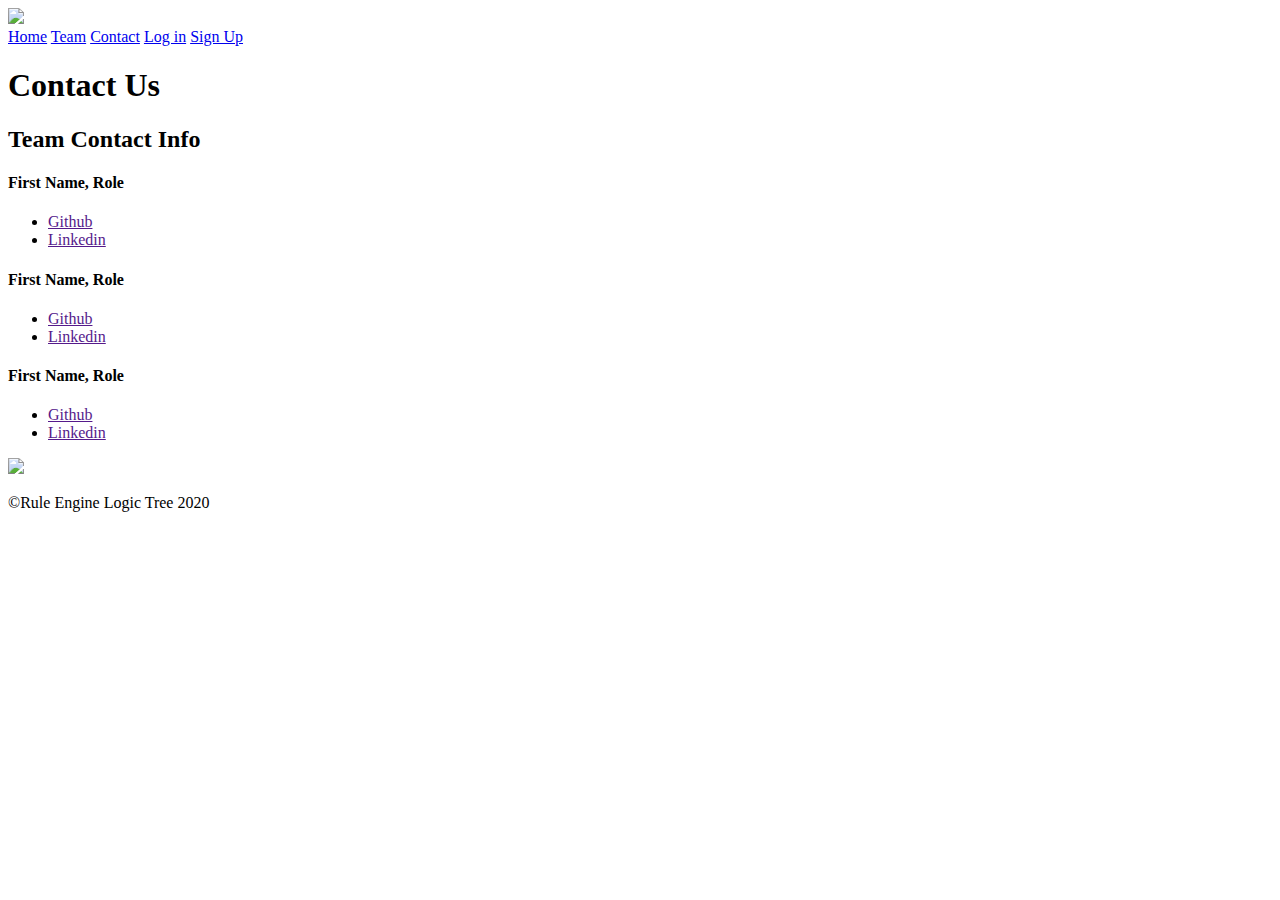
==== contact.html @ 62726a79 "Add files via upload" ====
<!doctype html>

<html lang="en">
<head>
  <meta charset="utf-8">
  <meta name="viewport" content="width=device-width, initial-scale=1">

  <title>Rule Engine Logic Tree</title>

  <link href="https://fonts.googleapis.com/css?family=Fira+Sans|Poller+One&display=swap" rel="stylesheet">
  <link href="css/index.css" rel="stylesheet">
  </head>
 <!--Navigation-->
 <div class="nav-bar">
    <span class="engine-logo-wrap"><img src="img/Rule-Engine.png" class="rule-engine-logo"></span>

    <nav>
      <a href="index.html">Home</a>
      <a href= "team.html">Team</a>
      <a href="contact.html">Contact</a>
      <a href="#">Log in</a>
      <a href="#">Sign Up</a>
    </nav>
  </div>

  <header>

    <div class="about-us-heading">
      <h1>Contact Us</h1>
    
    </div>

  </header>


   <section class ="contact-information">

      <div class = "contact-list-wrap">
      <h2>Team Contact Info</h3>
      
       <h4>First Name, Role</h4>
       <ul class = "contact-list">
           <li><a href="">Github</a></li>

          <li><a href="">Linkedin</a></li>
       </ul>
       
       <h4>First Name, Role</h4>
       <ul class = "contact-list">
        <li><a href="">Github</a></li>

        <li><a href="">Linkedin</a></li>
       </ul>
       <h4>First Name, Role</h4>
       <ul class = "contact-list">
        <li><a href="">Github</a></li>

        <li><a href="">Linkedin</a></li>
       </ul>

      </div>

      <img src ="img/code.jpg" class = "contact-page-image">



   </section>





  <footer>
    <p>&copy;Rule Engine Logic Tree 2020</p>
  </footer>
  <body>
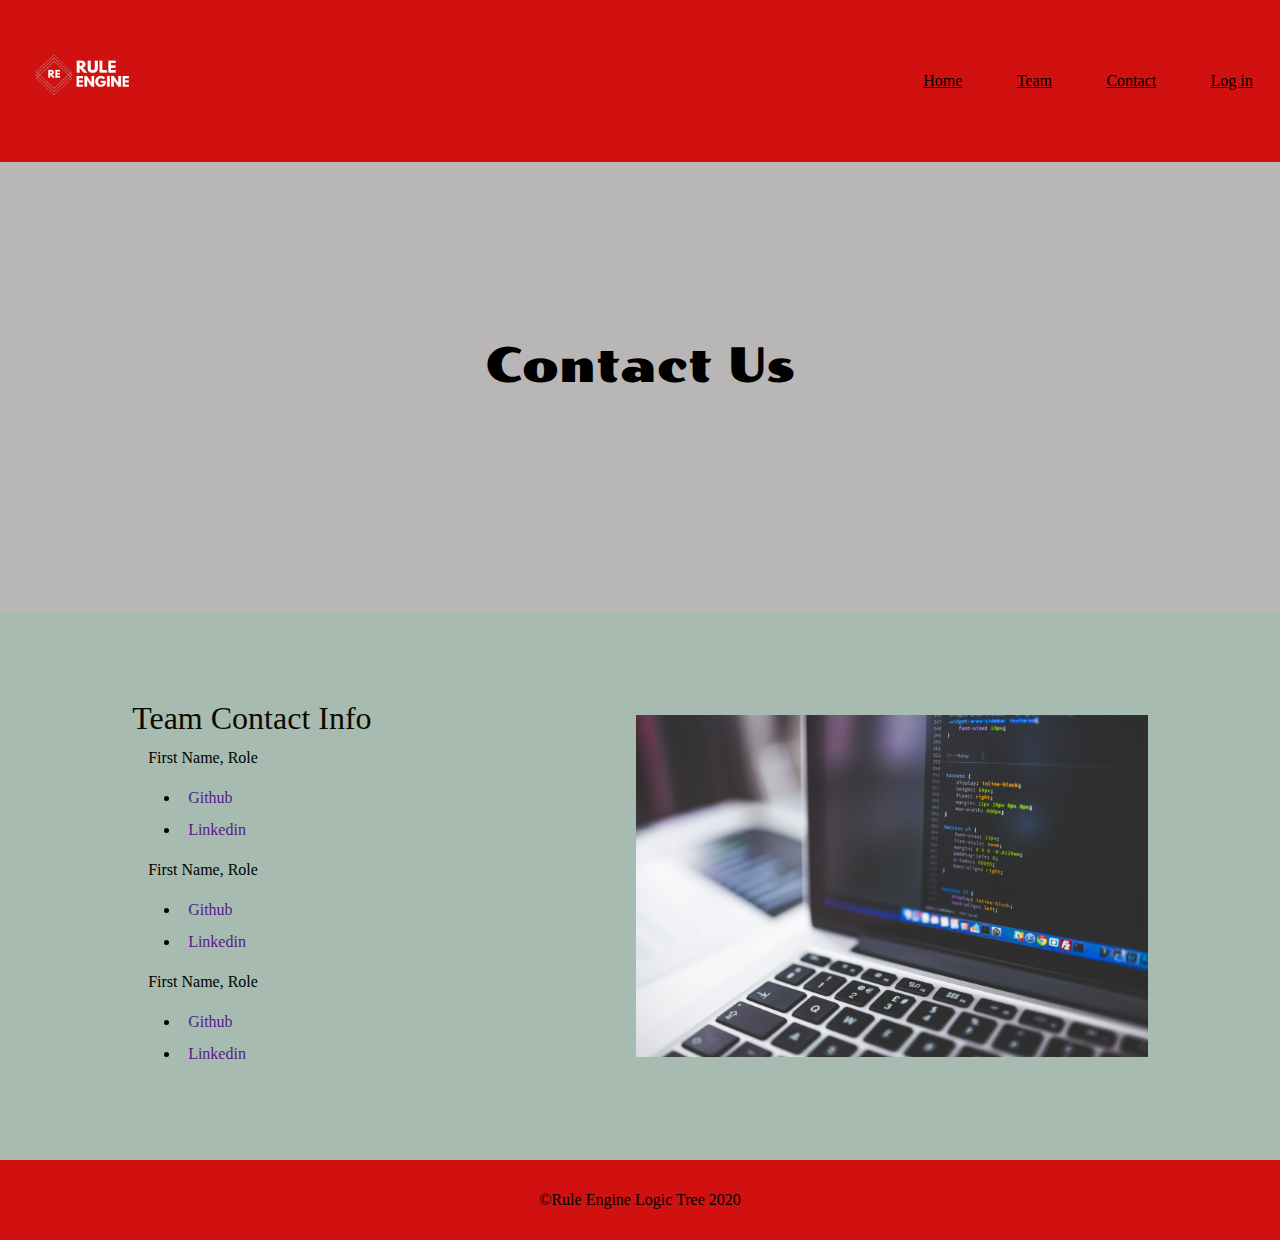
==== commit 06e33362: "removed extra navigation item" ====
--- a/contact.html
+++ b/contact.html
@@ -19,7 +19,6 @@
       <a href= "team.html">Team</a>
       <a href="contact.html">Contact</a>
       <a href="#">Log in</a>
-      <a href="#">Sign Up</a>
     </nav>
   </div>
 
--- a/css/index.css
+++ b/css/index.css
@@ -0,0 +1,624 @@
+.flex-center {
+  display: flex;
+  justify-content: center;
+  align-items: center;
+}
+.flex-col {
+  display: flex;
+  flex-direction: column;
+  justify-content: center;
+}
+.spacing {
+  padding: 2%;
+  margin: 2%;
+}
+/* http://meyerweb.com/eric/tools/css/reset/ 
+   v2.0 | 20110126
+   License: none (public domain)
+*/
+html,
+body,
+div,
+span,
+applet,
+object,
+iframe,
+h1,
+h2,
+h3,
+h4,
+h5,
+h6,
+p,
+blockquote,
+pre,
+a,
+abbr,
+acronym,
+address,
+big,
+cite,
+code,
+del,
+dfn,
+em,
+img,
+ins,
+kbd,
+q,
+s,
+samp,
+small,
+strike,
+strong,
+sub,
+sup,
+tt,
+var,
+b,
+u,
+i,
+center,
+dl,
+dt,
+dd,
+ol,
+ul,
+li,
+fieldset,
+form,
+label,
+legend,
+table,
+caption,
+tbody,
+tfoot,
+thead,
+tr,
+th,
+td,
+article,
+aside,
+canvas,
+details,
+embed,
+figure,
+figcaption,
+footer,
+header,
+hgroup,
+menu,
+nav,
+output,
+ruby,
+section,
+summary,
+time,
+mark,
+audio,
+video {
+  margin: 0;
+  padding: 0;
+  border: 0;
+  font-size: 100%;
+  font: inherit;
+  vertical-align: baseline;
+}
+/* HTML5 display-role reset for older browsers */
+article,
+aside,
+details,
+figcaption,
+figure,
+footer,
+header,
+hgroup,
+menu,
+nav,
+section {
+  display: block;
+}
+body {
+  line-height: 1;
+}
+ol,
+ul {
+  list-style: none;
+}
+blockquote,
+q {
+  quotes: none;
+}
+blockquote:before,
+blockquote:after,
+q:before,
+q:after {
+  content: '';
+  content: none;
+}
+table {
+  border-collapse: collapse;
+  border-spacing: 0;
+}
+.homePage {
+  display: flex;
+  justify-content: center;
+  align-items: center;
+  flex-direction: column;
+}
+.homePage .main-content,
+.homePage .secondary-content {
+  display: flex;
+  justify-content: center;
+  align-items: center;
+}
+h2 {
+  font-size: 2rem;
+  color: #0a0a00;
+}
+.nav-bar {
+  display: flex;
+  justify-content: space-between;
+  height: 18vh;
+  width: 100%;
+  background: #D01110;
+}
+@media (max-width: 500px) {
+  .nav-bar {
+    flex-direction: column;
+    height: auto;
+    justify-content: center;
+    align-items: center;
+  }
+}
+@media (max-width: 800px) {
+  .nav-bar {
+    display: flex;
+    flex-direction: column;
+    justify-content: center;
+    align-items: center;
+    height: auto;
+  }
+}
+p {
+  align-self: center;
+}
+@media (max-width: 500px) {
+  .engine-logo-wrap {
+    display: flex;
+    flex-direction: column;
+    justify-content: center;
+    align-items: center;
+  }
+}
+@media (max-width: 800px) {
+  .engine-logo-wrap {
+    display: flex;
+    flex-direction: column;
+    justify-content: center;
+    align-items: center;
+  }
+}
+.engine-logo-wrap .rule-engine-logo {
+  width: 160px;
+  height: 150px;
+  margin-left: 2%;
+}
+@media (max-width: 500px) {
+  .engine-logo-wrap .rule-engine-logo {
+    width: 50%;
+    height: 50%;
+  }
+}
+@media (max-width: 800px) {
+  .engine-logo-wrap .rule-engine-logo {
+    width: 50%;
+    height: 50%;
+  }
+}
+h1 {
+  /*width: 60%;*/
+  display: flex;
+  justify-content: center;
+  align-items: center;
+  font-size: 3.2rem;
+  align-self: center;
+}
+nav {
+  display: flex;
+  justify-content: center;
+  align-items: center;
+  flex-direction: row;
+  justify-content: space-around;
+  width: 30%;
+}
+@media (max-width: 500px) {
+  nav {
+    flex-direction: column;
+  }
+}
+@media (max-width: 800px) {
+  nav {
+    flex-direction: column;
+  }
+}
+nav a {
+  color: black;
+}
+@media (max-width: 500px) {
+  nav a {
+    padding: 1em 0 1em 0;
+  }
+}
+nav a:hover {
+  color: #ebe8e0;
+}
+@media (max-width: 800px) {
+  nav a {
+    padding: 1em 0 1em 0;
+  }
+}
+footer {
+  text-align: center;
+  background-color: #D01110;
+  width: 100%;
+  height: 80px;
+  display: flex;
+  justify-content: center;
+  align-items: center;
+}
+footer p {
+  align-self: center;
+  padding: 1.8em 0 1.8em 0;
+}
+.contact-information {
+  background-color: #a8bbb0;
+  display: flex;
+  justify-content: center;
+  align-items: center;
+  justify-content: space-around;
+  width: 100%;
+  padding: 10vh 0 10vh 0;
+}
+@media (max-width: 800px) {
+  .contact-information {
+    display: flex;
+    flex-direction: column;
+    justify-content: center;
+    align-items: center;
+  }
+}
+.contact-information .contact-list-wrap h4 {
+  padding: 1em;
+}
+@media (max-width: 800px) {
+  .contact-information .contact-list-wrap h4 {
+    text-align: center;
+  }
+}
+.contact-information .contact-list-wrap ul {
+  padding-left: 3em;
+}
+@media (max-width: 800px) {
+  .contact-information .contact-list-wrap ul {
+    text-align: center;
+    padding-left: 0;
+  }
+}
+.contact-information .contact-list-wrap ul li {
+  padding: 0.5em;
+  list-style: disc;
+}
+@media (max-width: 800px) {
+  .contact-information .contact-list-wrap ul li {
+    list-style: none;
+  }
+}
+.contact-information .contact-list-wrap ul li a {
+  text-decoration: none;
+}
+.contact-information .contact-page-image {
+  width: 40%;
+}
+@media (max-width: 800px) {
+  .contact-information .contact-page-image {
+    width: 50%;
+    padding-top: 2em;
+  }
+}
+header {
+  height: 50vh;
+  width: 100%;
+  position: relative;
+  background-image: url("./img/about-banner.jpeg");
+  background-size: cover;
+  font-family: 'Poller One', cursive;
+  background-color: #b8b6b6;
+  display: flex;
+  flex-direction: column;
+  /* .about-banner {
+        width: 100%;
+        height: 100%;
+        position: absolute;
+        align-self: center;
+        top:0;
+        bottom: 0;
+        
+        overflow: hidden;
+    }*/
+}
+header .about-us-heading {
+  margin-top: 20vh;
+  margin-left: auto;
+  margin-right: auto;
+  z-index: 1000;
+  position: relative;
+  width: 80%;
+}
+header .about-us-heading h1 {
+  font-size: 3rem;
+  text-align: center;
+  font-family: 'Poller One', cursive;
+}
+.intro-about-section {
+  background-color: #a8bbb0;
+  display: flex;
+  justify-content: center;
+  align-items: center;
+}
+@media (max-width: 500px) {
+  .intro-about-section {
+    display: flex;
+    flex-direction: column;
+    justify-content: center;
+    align-items: center;
+  }
+}
+@media (max-width: 800px) {
+  .intro-about-section {
+    display: flex;
+    flex-direction: column;
+    justify-content: center;
+  }
+}
+.intro-about-section .intro-text-wrap {
+  width: 45%;
+  padding: 1em;
+}
+@media (max-width: 800px) {
+  .intro-about-section .intro-text-wrap {
+    width: 80%;
+  }
+}
+.intro-about-section .intro-text-wrap .about-cta {
+  width: 20%;
+  height: 2em;
+  background-color: #0a0a00;
+}
+.intro-about-section .intro-text-wrap .about-cta:hover {
+  width: 22%;
+  height: 2.1em;
+  background-color: #D01110;
+}
+.intro-about-section .intro-text-wrap .about-cta a {
+  color: #ebe8e0;
+}
+.intro-about-section .intro-text-wrap .about-cta a:hover {
+  color: #000;
+}
+.intro-about-section .intro-text-wrap h2 {
+  padding: 2em 0 4px 0;
+  font-size: 2rem;
+}
+.intro-about-section .intro-text-wrap h4 {
+  padding-bottom: 1em;
+}
+.intro-about-section .intro-text-wrap p {
+  margin-bottom: 1.6em;
+  padding-top: 0.5em;
+}
+.intro-about-section .info-container {
+  width: 45%;
+  padding: 1em;
+  position: relative;
+}
+@media (max-width: 500px) {
+  .intro-about-section .info-container {
+    width: 80%;
+    margin: 1em;
+  }
+}
+@media (max-width: 800px) {
+  .intro-about-section .info-container {
+    width: 90%;
+    margin: 1em;
+  }
+}
+.intro-about-section .info-container .welcome-image {
+  margin-left: 5em;
+  width: 85%;
+  height: 300px;
+}
+@media (max-width: 500px) {
+  .intro-about-section .info-container .welcome-image {
+    width: 100%;
+    margin: 0;
+  }
+}
+@media (max-width: 800px) {
+  .intro-about-section .info-container .welcome-image {
+    width: 100%;
+    margin: 0;
+  }
+}
+.gallery-row-wrap {
+  background-color: #b8b6b6;
+  display: flex;
+  justify-content: center;
+  align-items: center;
+  padding: 1em;
+}
+@media (max-width: 500px) {
+  .gallery-row-wrap {
+    display: flex;
+    flex-direction: column;
+    justify-content: center;
+  }
+}
+@media (max-width: 800px) {
+  .gallery-row-wrap {
+    display: flex;
+    flex-direction: column;
+    justify-content: center;
+  }
+}
+.gallery-row-wrap .gallery-item {
+  width: 30%;
+  height: 350px;
+  background-color: #a8bbb0;
+  margin: 0.6em;
+  padding: 0.6em;
+  align-items: center;
+  display: flex;
+  flex-direction: column;
+  justify-content: center;
+}
+@media (max-width: 500px) {
+  .gallery-row-wrap .gallery-item {
+    width: 80%;
+    height: auto;
+  }
+}
+@media (max-width: 800px) {
+  .gallery-row-wrap .gallery-item {
+    width: 90%;
+    height: auto;
+  }
+}
+.gallery-row-wrap .gallery-item p {
+  padding: 1em 0 0.5em 0;
+  font-size: 1em;
+}
+.gallery-row-wrap .gallery-item div {
+  width: 100%;
+  height: 100%;
+  display: flex;
+  flex-direction: column;
+  justify-content: center;
+  align-items: center;
+}
+.gallery-row-wrap .gallery-item div img {
+  width: 100%;
+  height: auto;
+  overflow: hidden;
+}
+.call-to-action {
+  text-align: center;
+}
+.call-to-action h3 {
+  padding: 1em;
+  margin-top: 1em;
+}
+.call-to-action p {
+  padding: 1em;
+}
+.about-cta {
+  width: 10%;
+  height: 2em;
+  background-color: #0a0a00;
+  margin: 1em 1em 4em 1em;
+}
+.about-cta:hover {
+  width: 12%;
+  height: 2.1em;
+  background-color: #D01110;
+}
+.about-cta a {
+  color: #ebe8e0;
+}
+.about-cta a:hover {
+  color: #000;
+}
+@media (max-width: 500px) {
+  .about-cta {
+    width: 30%;
+    height: 2em;
+    background-color: #0a0a00;
+  }
+}
+@media (max-width: 800px) {
+  .about-cta {
+    width: 30%;
+    height: 2em;
+    background-color: #0a0a00;
+  }
+}
+.about-team-members {
+  display: flex;
+  justify-content: center;
+  align-items: center;
+  flex-wrap: wrap;
+  padding: 10vh 0 10vh 0;
+}
+.about-team-members .team-member-container-1 {
+  display: flex;
+  justify-content: center;
+  align-items: center;
+}
+@media (max-width: 500px) {
+  .about-team-members .team-member-container-1 {
+    display: flex;
+    flex-direction: column;
+    justify-content: center;
+    padding: 1em 0 1em 0;
+  }
+}
+.about-team-members .team-member-container-2 {
+  display: flex;
+  justify-content: center;
+  align-items: center;
+}
+@media (max-width: 500px) {
+  .about-team-members .team-member-container-2 {
+    display: flex;
+    flex-direction: column;
+    justify-content: center;
+    flex-direction: column-reverse;
+    padding: 1em 0 1em 0;
+  }
+}
+.about-team-members .team-member-container-3 {
+  display: flex;
+  justify-content: center;
+  align-items: center;
+}
+@media (max-width: 500px) {
+  .about-team-members .team-member-container-3 {
+    display: flex;
+    flex-direction: column;
+    justify-content: center;
+    padding: 1em 0 1em 0;
+  }
+}
+.about-team-members .team-member-info {
+  width: 45%;
+  padding: 0.5em;
+}
+.about-team-members .team-member-info h3,
+.about-team-members .team-member-info h4 {
+  padding: 0.6em;
+}
+.about-team-members .team-member-photo {
+  width: 50%;
+  display: flex;
+  justify-content: center;
+  align-items: center;
+}
+@media (max-width: 500px) {
+  .about-team-members .team-member-photo {
+    padding: 2em 0 2em 0;
+  }
+}
+.about-team-members .team-member-photo img {
+  width: 80%;
+}
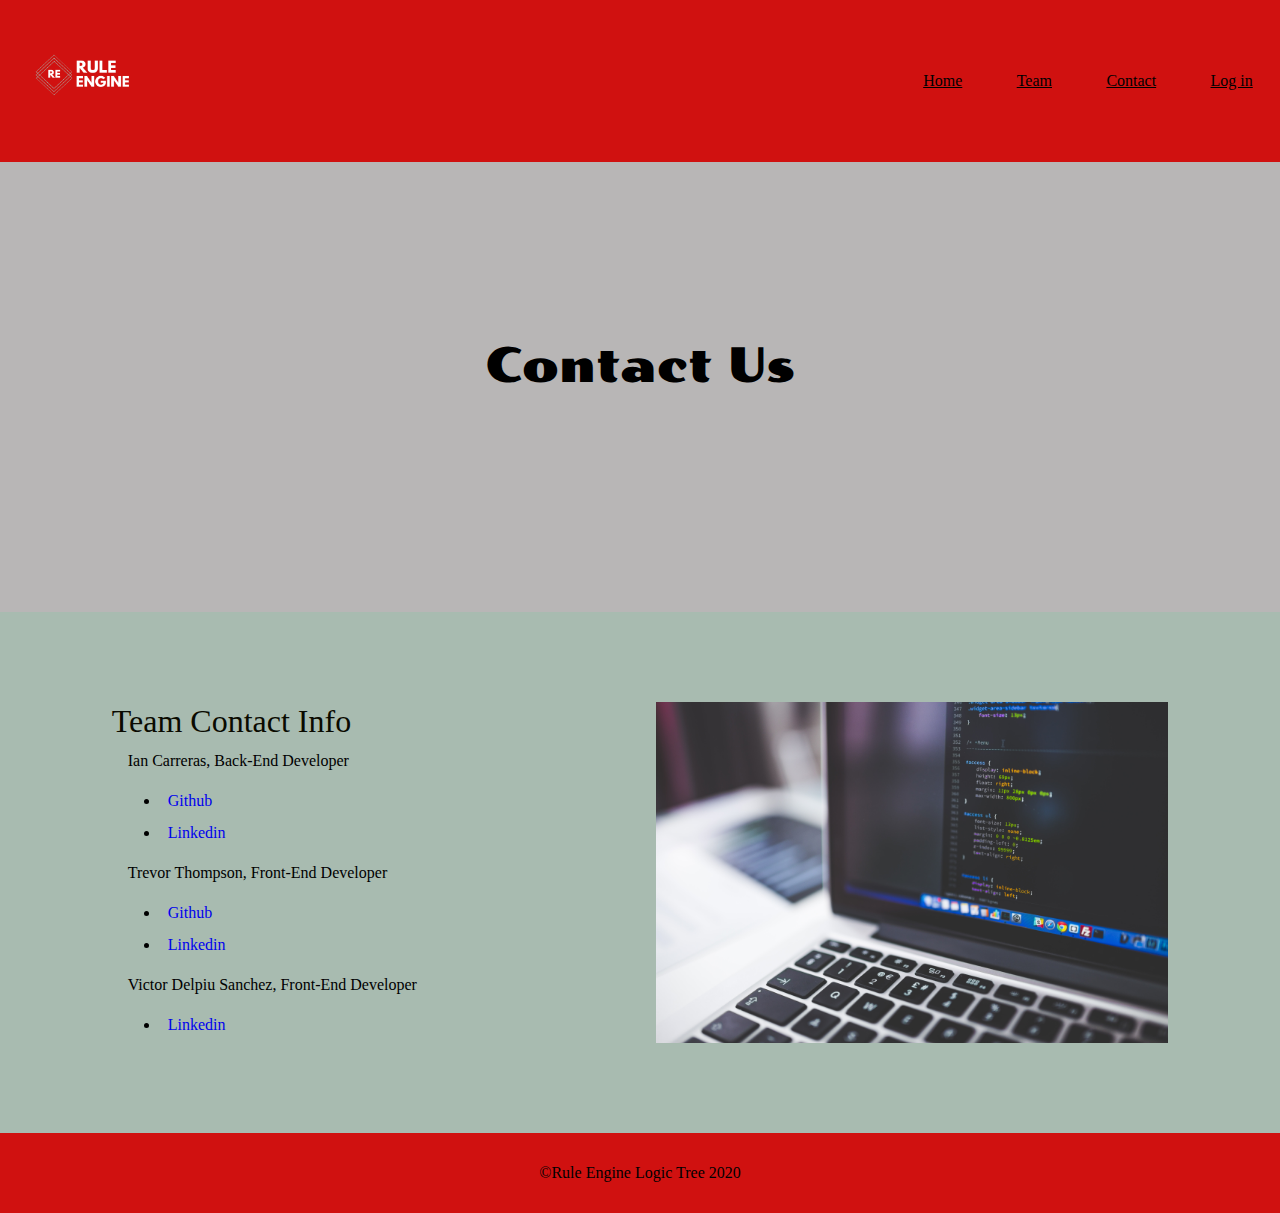
==== commit 2cbb15bc: "added parapgraph content on pages" ====
--- a/contact.html
+++ b/contact.html
@@ -18,7 +18,7 @@
       <a href="index.html">Home</a>
       <a href= "team.html">Team</a>
       <a href="contact.html">Contact</a>
-      <a href="#">Log in</a>
+      <a href="https://buildweekstreemly.netlify.com/" target="_blank">Log in</a>
     </nav>
   </div>
 
@@ -37,24 +37,22 @@
       <div class = "contact-list-wrap">
       <h2>Team Contact Info</h3>
       
-       <h4>First Name, Role</h4>
+       <h4>Ian Carreras, Back-End Developer</h4>
        <ul class = "contact-list">
-           <li><a href="">Github</a></li>
+           <li><a href="https://github.com/IanCarreras" target="_blank">Github</a></li>
 
-          <li><a href="">Linkedin</a></li>
+          <li><a href="https://www.linkedin.com/in/ian-carreras/" target="_blank">Linkedin</a></li>
        </ul>
        
-       <h4>First Name, Role</h4>
+       <h4>Trevor Thompson, Front-End Developer</h4>
        <ul class = "contact-list">
-        <li><a href="">Github</a></li>
+        <li><a href="https://github.com/tthompson2" target="_blank">Github</a></li>
 
-        <li><a href="">Linkedin</a></li>
+        <li><a href="https://www.linkedin.com/in/trevor-thompson-78a0187b/" target="_blank">Linkedin</a></li>
        </ul>
-       <h4>First Name, Role</h4>
+       <h4>Victor Delpiu Sanchez, Front-End Developer</h4>
        <ul class = "contact-list">
-        <li><a href="">Github</a></li>
-
-        <li><a href="">Linkedin</a></li>
+        <li><a href="https://www.linkedin.com/in/victor-delpiu-sanchez-408552193 " target="_blank">Linkedin</a></li>
        </ul>
 
       </div>
--- a/css/index.css
+++ b/css/index.css
@@ -474,7 +474,7 @@
 }
 .gallery-row-wrap .gallery-item {
   width: 30%;
-  height: 350px;
+  height: auto;
   background-color: #a8bbb0;
   margin: 0.6em;
   padding: 0.6em;
@@ -495,9 +495,14 @@
     height: auto;
   }
 }
+.gallery-row-wrap .gallery-item h3 {
+  padding: 2em 0 0.5em 0;
+  font-size: 1.2em;
+  text-align: center;
+}
 .gallery-row-wrap .gallery-item p {
-  padding: 1em 0 0.5em 0;
-  font-size: 1em;
+  text-align: center;
+  padding: 1em;
 }
 .gallery-row-wrap .gallery-item div {
   width: 100%;
@@ -607,6 +612,11 @@
 .about-team-members .team-member-info h3,
 .about-team-members .team-member-info h4 {
   padding: 0.6em;
+  font-weight: 800;
+  font-size: 1.3em;
+}
+.about-team-members .team-member-info p {
+  padding: 1em;
 }
 .about-team-members .team-member-photo {
   width: 50%;
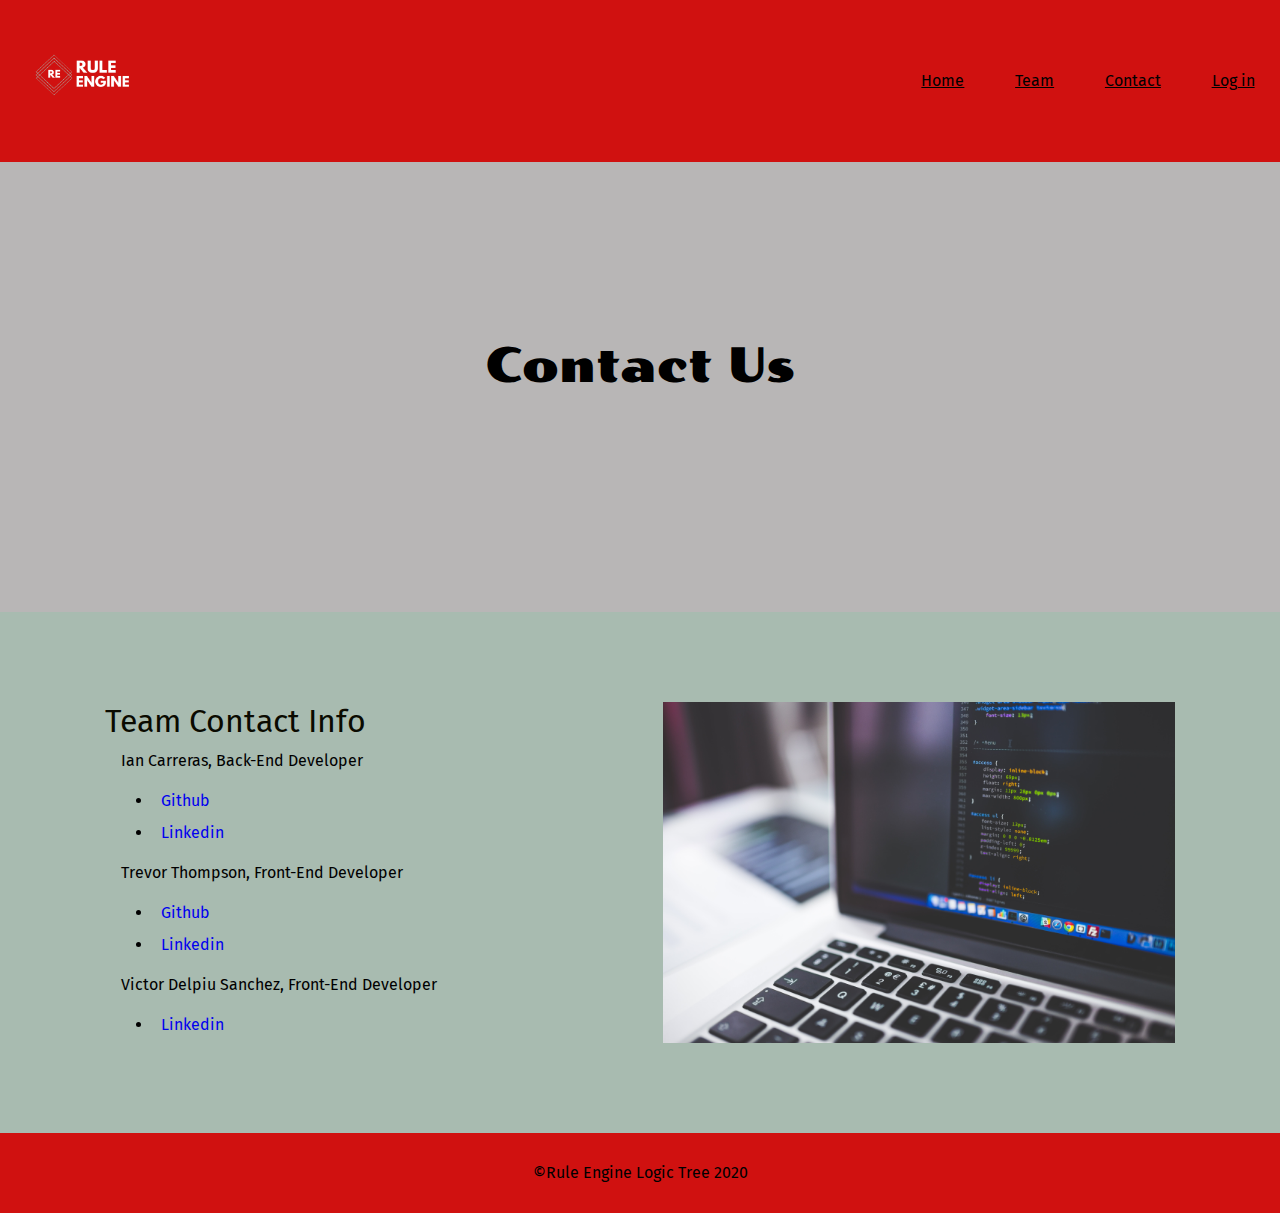
==== commit ac136f55: "addedhome page link to logo" ====
--- a/contact.html
+++ b/contact.html
@@ -12,7 +12,7 @@
   </head>
  <!--Navigation-->
  <div class="nav-bar">
-    <span class="engine-logo-wrap"><img src="img/Rule-Engine.png" class="rule-engine-logo"></span>
+  <a href="index.html"><span class="engine-logo-wrap"><img src="img/Rule-Engine.png" class="rule-engine-logo"></span></a>
 
     <nav>
       <a href="index.html">Home</a>
--- a/css/index.css
+++ b/css/index.css
@@ -156,12 +156,16 @@
   font-size: 2rem;
   color: #0a0a00;
 }
+p {
+  font-family: 'Fira Sans', sans-serif;
+}
 .nav-bar {
   display: flex;
   justify-content: space-between;
   height: 18vh;
   width: 100%;
   background: #D01110;
+  font-family: 'Fira Sans', sans-serif;
 }
 @media (max-width: 500px) {
   .nav-bar {
@@ -169,6 +173,7 @@
     height: auto;
     justify-content: center;
     align-items: center;
+    padding-bottom: 1em;
   }
 }
 @media (max-width: 800px) {
@@ -178,6 +183,7 @@
     justify-content: center;
     align-items: center;
     height: auto;
+    padding-bottom: 1em;
   }
 }
 p {
@@ -279,6 +285,7 @@
   justify-content: space-around;
   width: 100%;
   padding: 10vh 0 10vh 0;
+  font-family: 'Fira Sans', sans-serif;
 }
 @media (max-width: 800px) {
   .contact-information {
@@ -332,7 +339,7 @@
   position: relative;
   background-image: url("./img/about-banner.jpeg");
   background-size: cover;
-  font-family: 'Poller One', cursive;
+  font-family: 'Fira Sans', sans-serif;
   background-color: #b8b6b6;
   display: flex;
   flex-direction: column;
@@ -362,6 +369,7 @@
 }
 .intro-about-section {
   background-color: #a8bbb0;
+  font-family: 'Fira Sans', sans-serif;
   display: flex;
   justify-content: center;
   align-items: center;
@@ -409,6 +417,7 @@
 .intro-about-section .intro-text-wrap h2 {
   padding: 2em 0 4px 0;
   font-size: 2rem;
+  font-family: 'Poller One', cursive;
 }
 .intro-about-section .intro-text-wrap h4 {
   padding-bottom: 1em;
@@ -499,6 +508,7 @@
   padding: 2em 0 0.5em 0;
   font-size: 1.2em;
   text-align: center;
+  font-weight: 800;
 }
 .gallery-row-wrap .gallery-item p {
   text-align: center;
@@ -523,6 +533,8 @@
 .call-to-action h3 {
   padding: 1em;
   margin-top: 1em;
+  font-weight: 800;
+  font-family: 'Poller One', cursive;
 }
 .call-to-action p {
   padding: 1em;
@@ -559,6 +571,7 @@
   }
 }
 .about-team-members {
+  font-family: 'Fira Sans', sans-serif;
   display: flex;
   justify-content: center;
   align-items: center;
@@ -608,6 +621,11 @@
 .about-team-members .team-member-info {
   width: 45%;
   padding: 0.5em;
+}
+@media (max-width: 500px) {
+  .about-team-members .team-member-info {
+    width: 80%;
+  }
 }
 .about-team-members .team-member-info h3,
 .about-team-members .team-member-info h4 {
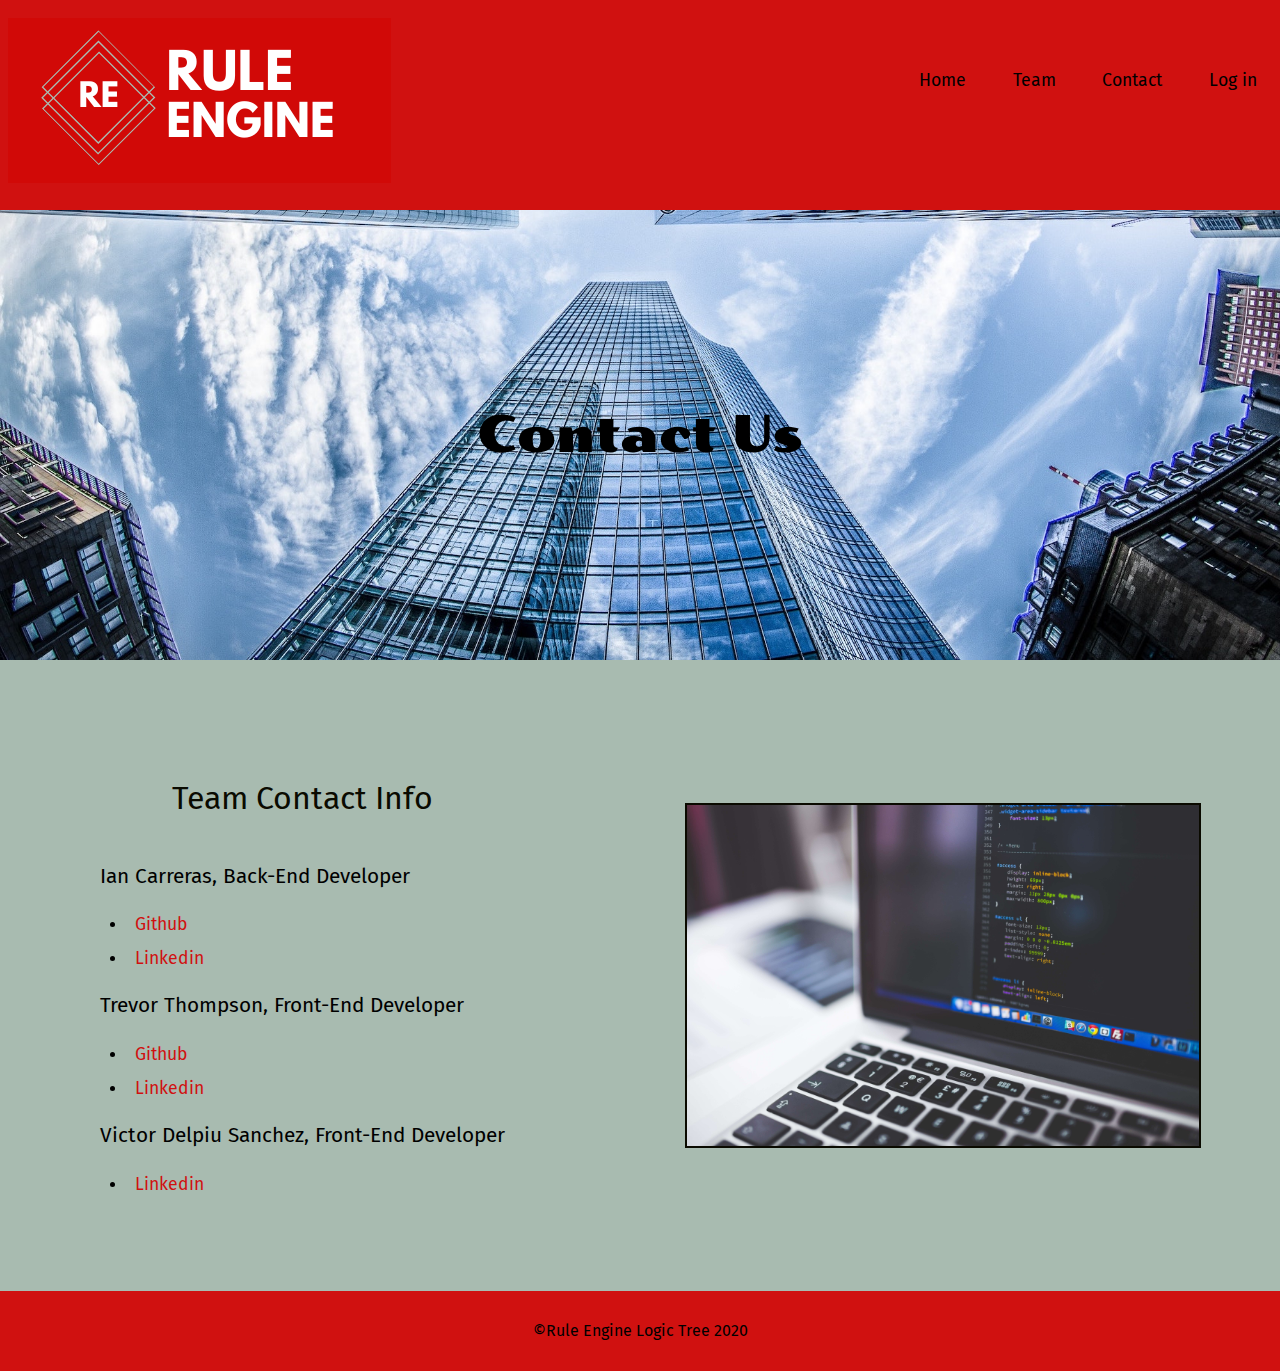
==== commit 3bf2d785: "added alt tags to images" ====
--- a/contact.html
+++ b/contact.html
@@ -57,7 +57,7 @@
 
       </div>
 
-      <img src ="img/code.jpg" class = "contact-page-image">
+      <img src ="img/code.jpg" class = "contact-page-image" alt ="image of laptop with code">
 
 
 
--- a/css/index.css
+++ b/css/index.css
@@ -1,13 +1,3 @@
-.flex-center {
-  display: flex;
-  justify-content: center;
-  align-items: center;
-}
-.flex-col {
-  display: flex;
-  flex-direction: column;
-  justify-content: center;
-}
 .spacing {
   padding: 2%;
   margin: 2%;
@@ -142,6 +132,7 @@
 }
 .homePage {
   display: flex;
+  flex-direction: row;
   justify-content: center;
   align-items: center;
   flex-direction: column;
@@ -149,21 +140,34 @@
 .homePage .main-content,
 .homePage .secondary-content {
   display: flex;
-  justify-content: center;
-  align-items: center;
+  flex-direction: row;
+  justify-content: center;
+  align-items: center;
+}
+h1 {
+  font-size: 3.2rem;
 }
 h2 {
   font-size: 2rem;
   color: #0a0a00;
 }
+h3,
+h4 {
+  font-size: 1.3em;
+}
 p {
   font-family: 'Fira Sans', sans-serif;
+}
+a {
+  font-size: 1.1em;
+  text-decoration: none;
 }
 .nav-bar {
   display: flex;
   justify-content: space-between;
   height: 18vh;
   width: 100%;
+  padding-bottom: 3em;
   background: #D01110;
   font-family: 'Fira Sans', sans-serif;
 }
@@ -173,7 +177,7 @@
     height: auto;
     justify-content: center;
     align-items: center;
-    padding-bottom: 1em;
+    margin-bottom: -15px;
   }
 }
 @media (max-width: 800px) {
@@ -183,7 +187,7 @@
     justify-content: center;
     align-items: center;
     height: auto;
-    padding-bottom: 1em;
+    padding: 1em 0 1em 0;
   }
 }
 p {
@@ -206,8 +210,8 @@
   }
 }
 .engine-logo-wrap .rule-engine-logo {
-  width: 160px;
-  height: 150px;
+  width: auto;
+  padding: 1em 0 1em 0;
   margin-left: 2%;
 }
 @media (max-width: 500px) {
@@ -225,22 +229,23 @@
 h1 {
   /*width: 60%;*/
   display: flex;
-  justify-content: center;
-  align-items: center;
-  font-size: 3.2rem;
+  flex-direction: row;
+  justify-content: center;
+  align-items: center;
   align-self: center;
 }
 nav {
   display: flex;
-  justify-content: center;
-  align-items: center;
-  flex-direction: row;
+  flex-direction: row;
+  justify-content: center;
+  align-items: center;
   justify-content: space-around;
   width: 30%;
 }
 @media (max-width: 500px) {
   nav {
     flex-direction: column;
+    width: 100%;
   }
 }
 @media (max-width: 800px) {
@@ -251,13 +256,25 @@
 nav a {
   color: black;
 }
+nav a:hover {
+  color: #ebe8e0;
+  border-bottom: 2px solid #0a0a00;
+  border-top: 2px solid #0a0a00;
+  padding: 3% 0;
+  margin-bottom: -3% 0;
+}
 @media (max-width: 500px) {
   nav a {
     padding: 1em 0 1em 0;
-  }
-}
-nav a:hover {
-  color: #ebe8e0;
+    border-top: 2px solid #0a0a00;
+    width: 100%;
+    text-align: center;
+  }
+  nav a:hover {
+    color: #ebe8e0;
+    background-color: #a8bbb0;
+    border-bottom: none;
+  }
 }
 @media (max-width: 800px) {
   nav a {
@@ -270,16 +287,18 @@
   width: 100%;
   height: 80px;
   display: flex;
+  flex-direction: row;
   justify-content: center;
   align-items: center;
 }
 footer p {
   align-self: center;
-  padding: 1.8em 0 1.8em 0;
+  padding: 1em 0 1em 0;
 }
 .contact-information {
   background-color: #a8bbb0;
   display: flex;
+  flex-direction: row;
   justify-content: center;
   align-items: center;
   justify-content: space-around;
@@ -295,6 +314,10 @@
     align-items: center;
   }
 }
+.contact-information .contact-list-wrap h2 {
+  text-align: center;
+  padding: 1em 0 1em 0;
+}
 .contact-information .contact-list-wrap h4 {
   padding: 1em;
 }
@@ -323,47 +346,38 @@
 }
 .contact-information .contact-list-wrap ul li a {
   text-decoration: none;
+  color: #D01110;
+}
+.contact-information .contact-list-wrap ul li a:hover {
+  color: #0a0a00;
 }
 .contact-information .contact-page-image {
   width: 40%;
+  border: 2px solid #0a0a00;
 }
 @media (max-width: 800px) {
   .contact-information .contact-page-image {
     width: 50%;
-    padding-top: 2em;
+    margin-top: 2em;
   }
 }
 header {
   height: 50vh;
   width: 100%;
-  position: relative;
-  background-image: url("./img/about-banner.jpeg");
+  background-image: url("../img/buildings.jpg");
   background-size: cover;
+  background-position: bottom;
   font-family: 'Fira Sans', sans-serif;
-  background-color: #b8b6b6;
-  display: flex;
-  flex-direction: column;
-  /* .about-banner {
-        width: 100%;
-        height: 100%;
-        position: absolute;
-        align-self: center;
-        top:0;
-        bottom: 0;
-        
-        overflow: hidden;
-    }*/
+  background-color: #ebe8e0;
+  display: flex;
+  flex-direction: row;
+  justify-content: center;
+  align-items: center;
 }
 header .about-us-heading {
-  margin-top: 20vh;
-  margin-left: auto;
-  margin-right: auto;
-  z-index: 1000;
-  position: relative;
   width: 80%;
 }
 header .about-us-heading h1 {
-  font-size: 3rem;
   text-align: center;
   font-family: 'Poller One', cursive;
 }
@@ -371,6 +385,7 @@
   background-color: #a8bbb0;
   font-family: 'Fira Sans', sans-serif;
   display: flex;
+  flex-direction: row;
   justify-content: center;
   align-items: center;
 }
@@ -387,6 +402,7 @@
     display: flex;
     flex-direction: column;
     justify-content: center;
+    align-items: center;
   }
 }
 .intro-about-section .intro-text-wrap {
@@ -412,15 +428,14 @@
   color: #ebe8e0;
 }
 .intro-about-section .intro-text-wrap .about-cta a:hover {
-  color: #000;
+  color: #0a0a00;
 }
 .intro-about-section .intro-text-wrap h2 {
   padding: 2em 0 4px 0;
-  font-size: 2rem;
   font-family: 'Poller One', cursive;
 }
 .intro-about-section .intro-text-wrap h4 {
-  padding-bottom: 1em;
+  padding: 1em 0 1em 0;
 }
 .intro-about-section .intro-text-wrap p {
   margin-bottom: 1.6em;
@@ -430,6 +445,10 @@
   width: 45%;
   padding: 1em;
   position: relative;
+  display: flex;
+  flex-direction: row;
+  justify-content: center;
+  align-items: center;
 }
 @media (max-width: 500px) {
   .intro-about-section .info-container {
@@ -445,24 +464,26 @@
 }
 .intro-about-section .info-container .welcome-image {
   margin-left: 5em;
-  width: 85%;
+  width: auto;
   height: 300px;
+  border: 2px solid #0a0a00;
 }
 @media (max-width: 500px) {
   .intro-about-section .info-container .welcome-image {
     width: 100%;
     margin: 0;
+    height: auto;
   }
 }
 @media (max-width: 800px) {
   .intro-about-section .info-container .welcome-image {
-    width: 100%;
     margin: 0;
   }
 }
 .gallery-row-wrap {
   background-color: #b8b6b6;
   display: flex;
+  flex-direction: row;
   justify-content: center;
   align-items: center;
   padding: 1em;
@@ -472,6 +493,7 @@
     display: flex;
     flex-direction: column;
     justify-content: center;
+    align-items: center;
   }
 }
 @media (max-width: 800px) {
@@ -479,18 +501,20 @@
     display: flex;
     flex-direction: column;
     justify-content: center;
+    align-items: center;
   }
 }
 .gallery-row-wrap .gallery-item {
-  width: 30%;
+  width: 29%;
   height: auto;
   background-color: #a8bbb0;
+  border: 2px solid #0a0a00;
+  padding: 0.6em;
   margin: 0.6em;
-  padding: 0.6em;
-  align-items: center;
   display: flex;
   flex-direction: column;
   justify-content: center;
+  align-items: center;
 }
 @media (max-width: 500px) {
   .gallery-row-wrap .gallery-item {
@@ -506,7 +530,6 @@
 }
 .gallery-row-wrap .gallery-item h3 {
   padding: 2em 0 0.5em 0;
-  font-size: 1.2em;
   text-align: center;
   font-weight: 800;
 }
@@ -535,44 +558,47 @@
   margin-top: 1em;
   font-weight: 800;
   font-family: 'Poller One', cursive;
+  font-size: 1.6em;
 }
 .call-to-action p {
   padding: 1em;
 }
 .about-cta {
-  width: 10%;
-  height: 2em;
+  width: 20%;
+  height: 4em;
   background-color: #0a0a00;
   margin: 1em 1em 4em 1em;
 }
 .about-cta:hover {
-  width: 12%;
-  height: 2.1em;
+  width: 30%;
+  height: 3.5em;
   background-color: #D01110;
 }
 .about-cta a {
+  font-size: 1.5em;
   color: #ebe8e0;
 }
 .about-cta a:hover {
-  color: #000;
+  color: #0a0a00;
 }
 @media (max-width: 500px) {
   .about-cta {
     width: 30%;
-    height: 2em;
+    height: 3em;
     background-color: #0a0a00;
   }
 }
 @media (max-width: 800px) {
   .about-cta {
     width: 30%;
-    height: 2em;
+    height: 3em;
     background-color: #0a0a00;
   }
 }
 .about-team-members {
   font-family: 'Fira Sans', sans-serif;
   display: flex;
+  flex-direction: row;
   justify-content: center;
   align-items: center;
   flex-wrap: wrap;
@@ -580,6 +606,7 @@
 }
 .about-team-members .team-member-container-1 {
   display: flex;
+  flex-direction: row;
   justify-content: center;
   align-items: center;
 }
@@ -588,11 +615,13 @@
     display: flex;
     flex-direction: column;
     justify-content: center;
+    align-items: center;
     padding: 1em 0 1em 0;
   }
 }
 .about-team-members .team-member-container-2 {
   display: flex;
+  flex-direction: row;
   justify-content: center;
   align-items: center;
 }
@@ -601,12 +630,14 @@
     display: flex;
     flex-direction: column;
     justify-content: center;
+    align-items: center;
     flex-direction: column-reverse;
     padding: 1em 0 1em 0;
   }
 }
 .about-team-members .team-member-container-3 {
   display: flex;
+  flex-direction: row;
   justify-content: center;
   align-items: center;
 }
@@ -615,6 +646,7 @@
     display: flex;
     flex-direction: column;
     justify-content: center;
+    align-items: center;
     padding: 1em 0 1em 0;
   }
 }
@@ -631,22 +663,23 @@
 .about-team-members .team-member-info h4 {
   padding: 0.6em;
   font-weight: 800;
-  font-size: 1.3em;
 }
 .about-team-members .team-member-info p {
   padding: 1em;
 }
 .about-team-members .team-member-photo {
-  width: 50%;
-  display: flex;
+  width: 30%;
+  display: flex;
+  flex-direction: row;
   justify-content: center;
   align-items: center;
 }
 @media (max-width: 500px) {
   .about-team-members .team-member-photo {
-    padding: 2em 0 2em 0;
+    padding: 1em 0 1em 0;
   }
 }
 .about-team-members .team-member-photo img {
   width: 80%;
-}
+  border: 2px solid #0a0a00;
+}
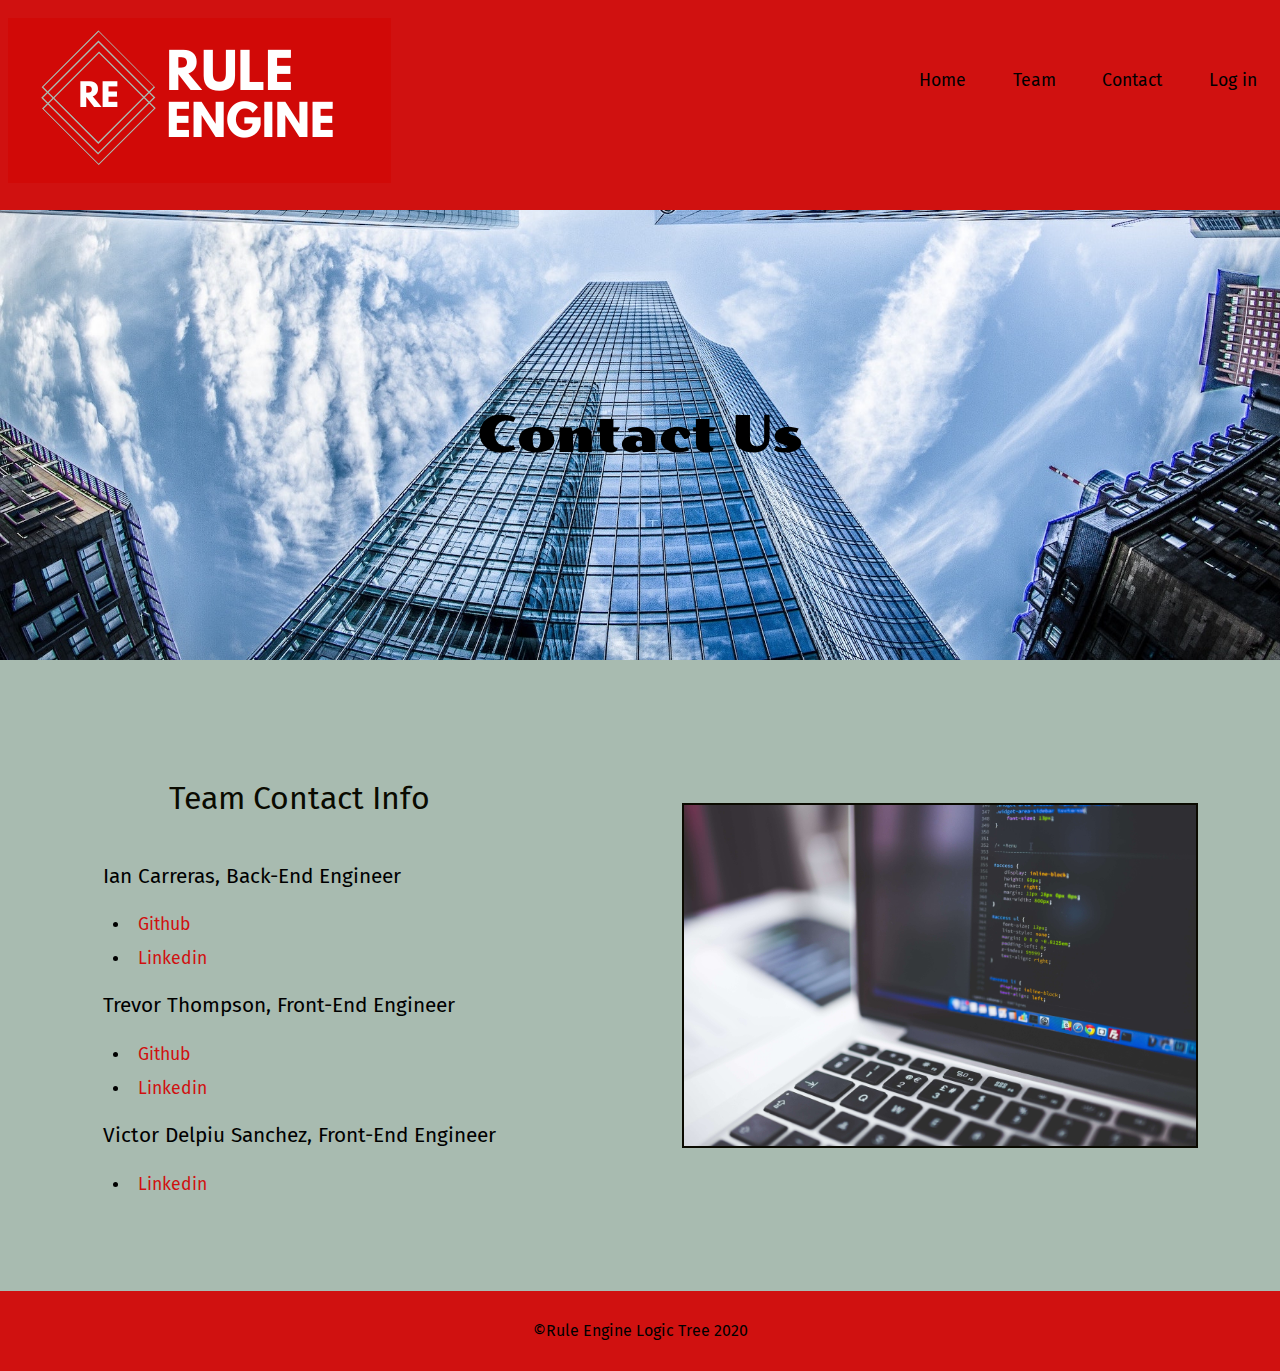
==== commit c3895675: "changed text on team page" ====
--- a/contact.html
+++ b/contact.html
@@ -37,20 +37,20 @@
       <div class = "contact-list-wrap">
       <h2>Team Contact Info</h3>
       
-       <h4>Ian Carreras, Back-End Developer</h4>
+       <h4>Ian Carreras, Back-End Engineer</h4>
        <ul class = "contact-list">
            <li><a href="https://github.com/IanCarreras" target="_blank">Github</a></li>
 
           <li><a href="https://www.linkedin.com/in/ian-carreras/" target="_blank">Linkedin</a></li>
        </ul>
        
-       <h4>Trevor Thompson, Front-End Developer</h4>
+       <h4>Trevor Thompson, Front-End Engineer</h4>
        <ul class = "contact-list">
         <li><a href="https://github.com/tthompson2" target="_blank">Github</a></li>
 
         <li><a href="https://www.linkedin.com/in/trevor-thompson-78a0187b/" target="_blank">Linkedin</a></li>
        </ul>
-       <h4>Victor Delpiu Sanchez, Front-End Developer</h4>
+       <h4>Victor Delpiu Sanchez, Front-End Engineer</h4>
        <ul class = "contact-list">
         <li><a href="https://www.linkedin.com/in/victor-delpiu-sanchez-408552193 " target="_blank">Linkedin</a></li>
        </ul>
--- a/css/index.css
+++ b/css/index.css
@@ -384,6 +384,7 @@
 .intro-about-section {
   background-color: #a8bbb0;
   font-family: 'Fira Sans', sans-serif;
+  padding: 1em 0 1em 0;
   display: flex;
   flex-direction: row;
   justify-content: center;
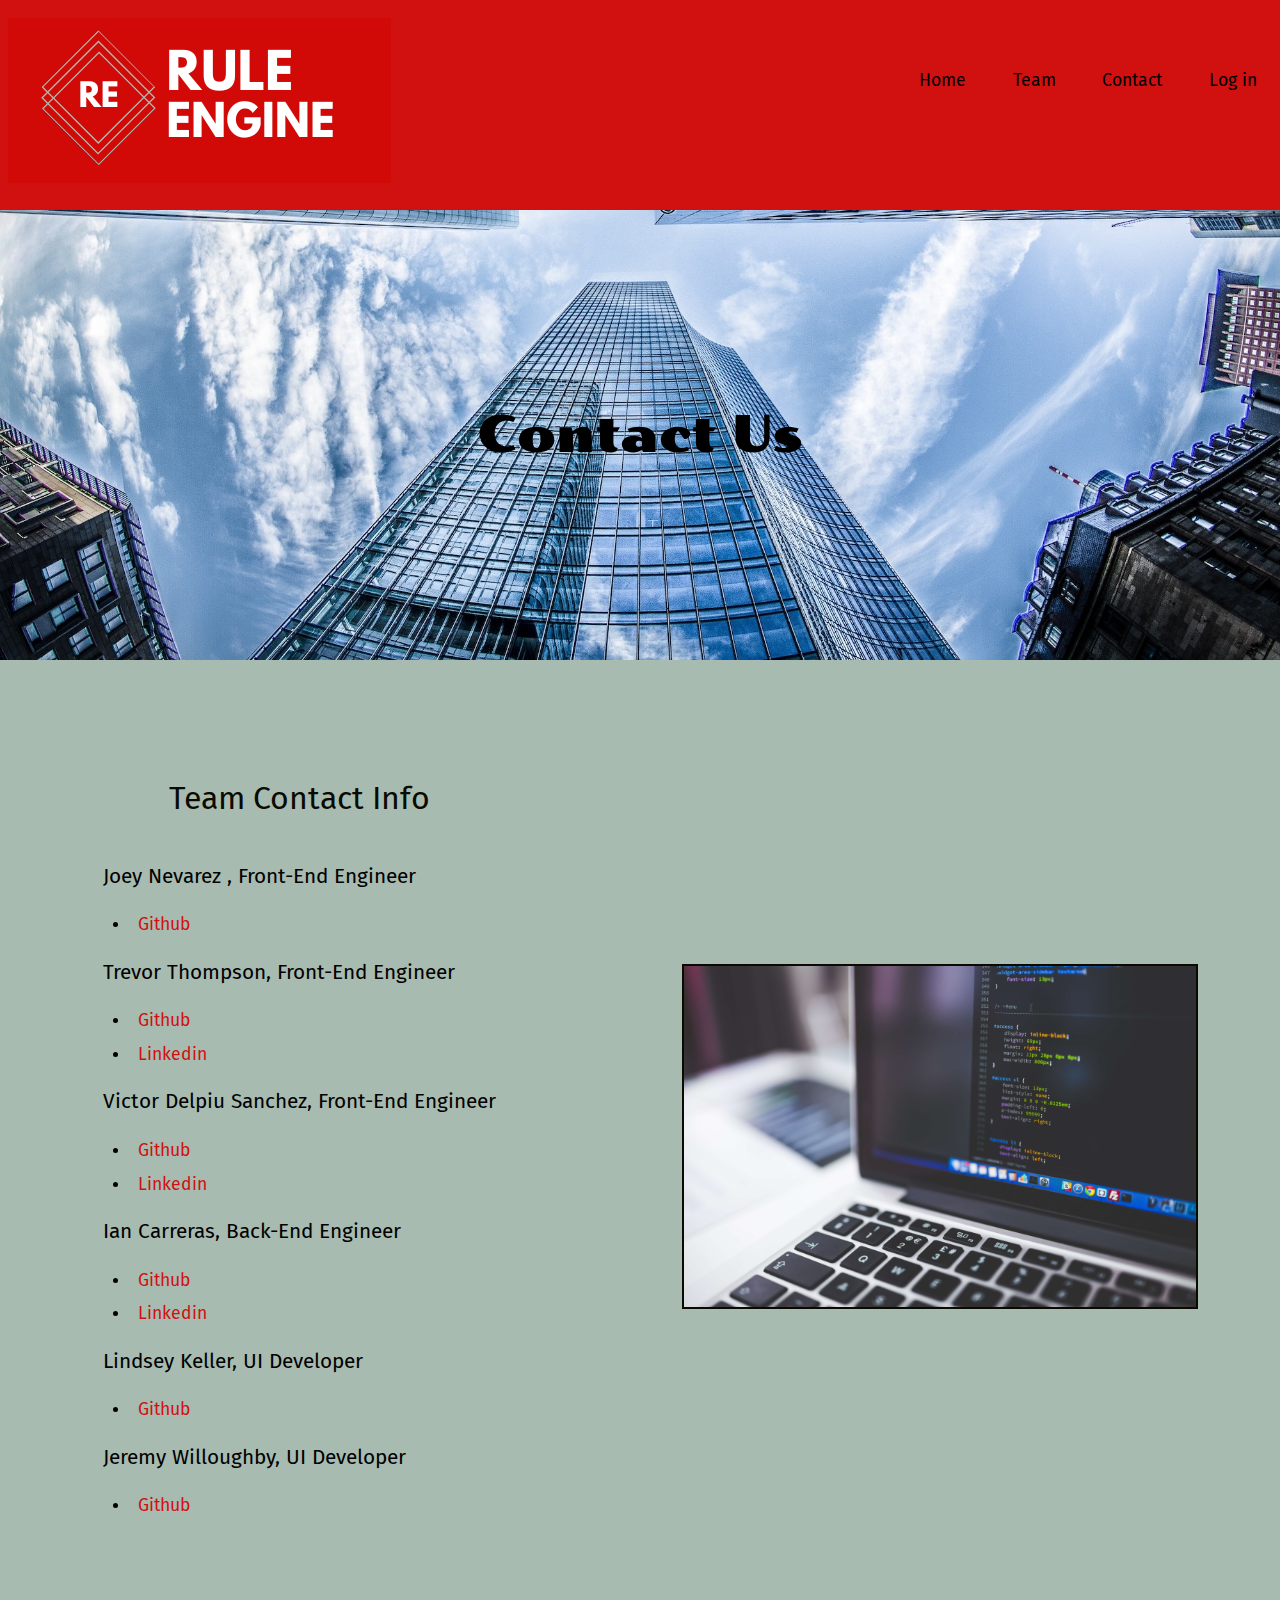
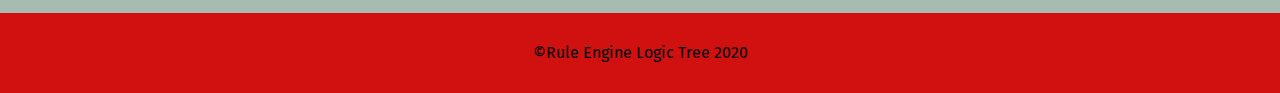
==== commit 954cecd9: "added team member info and contwact info for UI" ====
--- a/contact.html
+++ b/contact.html
@@ -36,13 +36,11 @@
 
       <div class = "contact-list-wrap">
       <h2>Team Contact Info</h3>
-      
-       <h4>Ian Carreras, Back-End Engineer</h4>
-       <ul class = "contact-list">
-           <li><a href="https://github.com/IanCarreras" target="_blank">Github</a></li>
 
-          <li><a href="https://www.linkedin.com/in/ian-carreras/" target="_blank">Linkedin</a></li>
-       </ul>
+        <h4>Joey Nevarez , Front-End Engineer</h4>
+        <ul class = "contact-list">
+            <li><a href="https://github.com/orgs/pt-build-rule-engine/people/zeravenyoej" target="_blank">Github</a></li>
+        </ul>
        
        <h4>Trevor Thompson, Front-End Engineer</h4>
        <ul class = "contact-list">
@@ -52,7 +50,24 @@
        </ul>
        <h4>Victor Delpiu Sanchez, Front-End Engineer</h4>
        <ul class = "contact-list">
+        <li><a href="https://github.com/orgs/pt-build-rule-engine/people/VictorSDelpiu" target="_blank">Github</a></li>
         <li><a href="https://www.linkedin.com/in/victor-delpiu-sanchez-408552193 " target="_blank">Linkedin</a></li>
+       </ul>
+       <h4>Ian Carreras, Back-End Engineer</h4>
+       <ul class = "contact-list">
+           <li><a href="https://github.com/IanCarreras" target="_blank">Github</a></li>
+
+          <li><a href="https://www.linkedin.com/in/ian-carreras/" target="_blank">Linkedin</a></li>
+       </ul>
+
+       <h4>Lindsey Keller, UI Developer</h4>
+       <ul class = "contact-list">
+        <li><a href="https://github.com/orgs/pt-build-rule-engine/people/lindseykeller" target="_blank">Github</a></li>
+       </ul>
+
+       <h4>Jeremy Willoughby, UI Developer</h4>
+       <ul class = "contact-list">
+        <li><a href="https://github.com/orgs/pt-build-rule-engine/people/jtwillo51" target="_blank">Github</a></li>
        </ul>
 
       </div>
--- a/css/index.css
+++ b/css/index.css
@@ -651,24 +651,32 @@
     padding: 1em 0 1em 0;
   }
 }
-.about-team-members .team-member-info {
+.team-member-info {
   width: 45%;
   padding: 0.5em;
-}
-@media (max-width: 500px) {
-  .about-team-members .team-member-info {
+  display: flex;
+  flex-direction: column;
+  justify-content: center;
+  align-items: center;
+}
+@media (max-width: 500px) {
+  .team-member-info {
     width: 80%;
   }
 }
-.about-team-members .team-member-info h3,
-.about-team-members .team-member-info h4 {
+.team-member-info h3,
+.team-member-info h4 {
   padding: 0.6em;
   font-weight: 800;
-}
-.about-team-members .team-member-info p {
+  text-align: center;
+  align-self: center;
+}
+.team-member-info p {
   padding: 1em;
-}
-.about-team-members .team-member-photo {
+  color: transparent;
+  width: 100%;
+}
+.team-member-photo {
   width: 30%;
   display: flex;
   flex-direction: row;
@@ -676,11 +684,18 @@
   align-items: center;
 }
 @media (max-width: 500px) {
-  .about-team-members .team-member-photo {
+  .team-member-photo {
     padding: 1em 0 1em 0;
-  }
-}
-.about-team-members .team-member-photo img {
+    margin: 1em 0 1em 0;
+  }
+}
+.team-member-photo img {
   width: 80%;
   border: 2px solid #0a0a00;
 }
+@media (max-width: 500px) {
+  .team-member-photo img {
+    width: 100%;
+    margin-top: -80%;
+  }
+}
